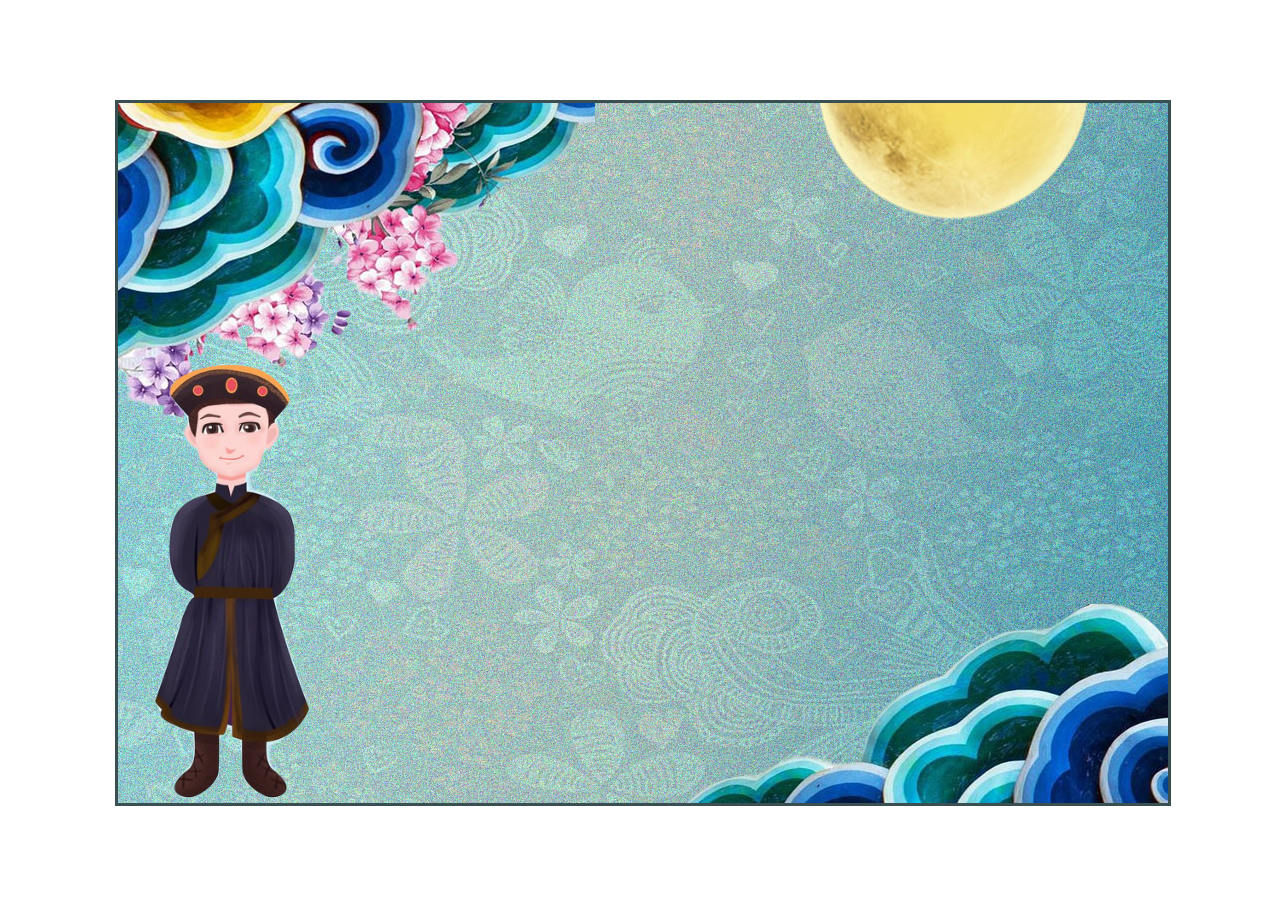
==== dwez.html @ bbaeb3a7 "Add files via upload" ====
<!doctype html>
<html>
<head>
<meta charset="utf-8">
<title>赫哲族_目录</title>
<style type="text/css">

	.aaa{
	background-image: url(image/mzty.jpg);
		width:1050px;
	  height: 700px;
	position: fixed;
	left: 50%;
	top:50%;
	z-index: 10;
	margin-top: -350px;
	margin-left: -525px;
	border:3px solid ;
	border-color:#3A4F51;
	}
	.deng{
		width:600px;
	  height: 300px;
		margin-top: -10px;
	margin-left: 470px;
	}
	@keyframes play{
		0%{transform:translate(-20px,-90px);}
		100%{transform:translate(500,250);}
	}
	.ren{
			display: block;
		position: absolute;
		animation: play 0.8s;
	margin-top: -45px;
	margin-left: 30px;
	
		
	}
	</style>
</head>

<body>
<div class="aaa">
	<div class="deng"><marquee  behavior=alternate scrollamount=2.5><img src="image/deng.png"/></marquee></div>
	<div class='ren'><img width=168px src="image/dwez.png"/></div>
</div>


</body>
</html>
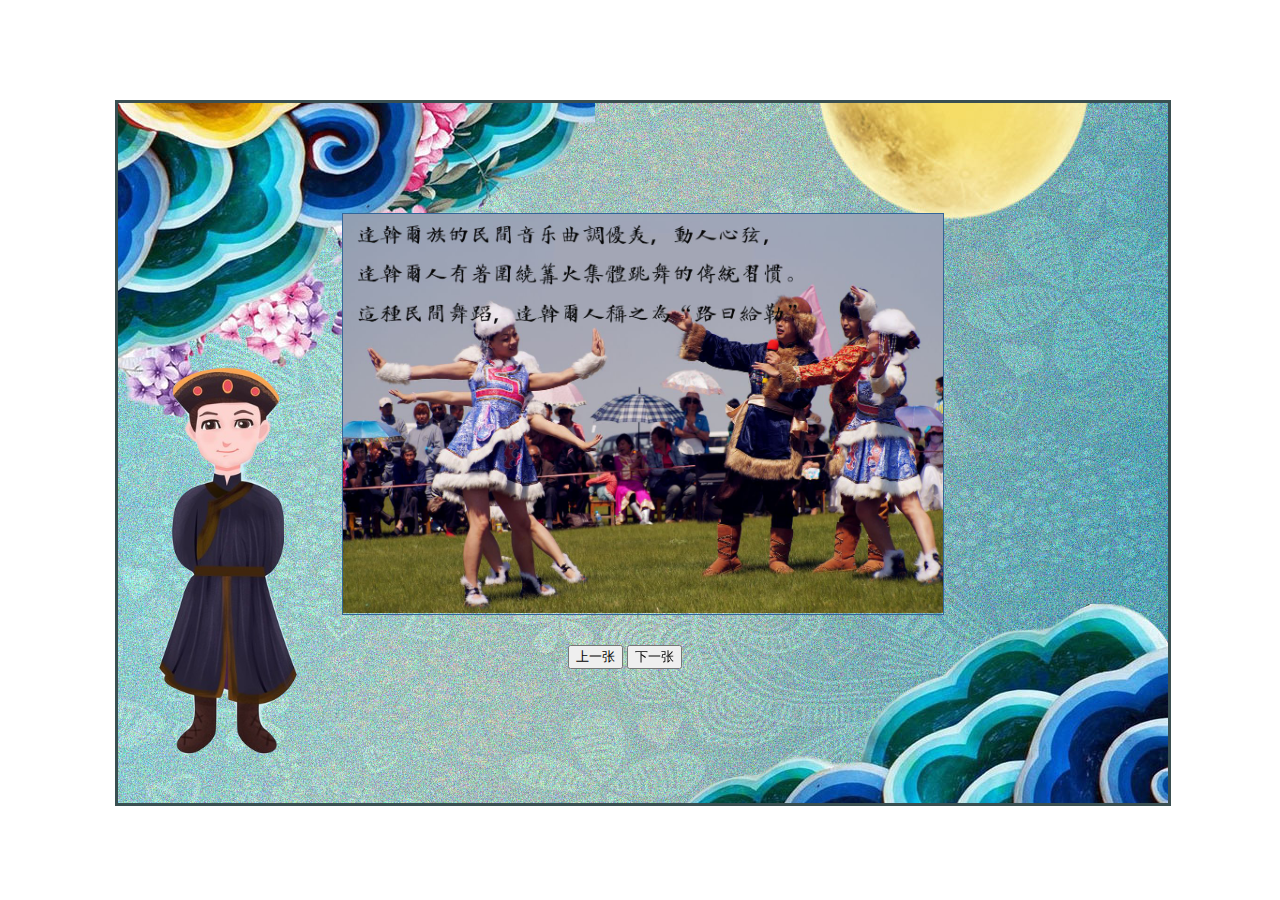
==== commit 9c7bfcf1: "Add files via upload" ====
--- a/dwez.html
+++ b/dwez.html
@@ -1,10 +1,34 @@
 <!doctype html>
-<html>
+<html lang="en">
 <head>
 <meta charset="utf-8">
-<title>赫哲族_目录</title>
+<title>达斡尔族_目录</title>
+        <script src="https://apps.bdimg.com/libs/jquery/2.1.4/jquery.min.js">
+</script>
+  <script type="text/javascript"> 
+	  setTimeout(function(){
+  $(".talk").show("slow");
+       },800); 
+   
+	</script>
+	
+
 <style type="text/css">
+	
+	#hello{width:600px;height:400px;border:1px solid #369;overflow:hidden;margin:-180px auto;}
+	#word{margin:auto;width:500px;}
+    #pic{
+        width:600px;
+        height:400px;
 
+    }
+    #buttonBox{
+        width:150px;
+        margin:210px auto;
+    }
+	body{
+		font-family:'方正舒体';
+	}
 	.aaa{
 	background-image: url(image/mzty.jpg);
 		width:1050px;
@@ -32,20 +56,99 @@
 			display: block;
 		position: absolute;
 		animation: play 0.8s;
-	margin-top: -45px;
-	margin-left: 30px;
-	
+	margin-top: -40px;
+	margin-left: 35px;
 		
 	}
+	.talk{
+			display: none;
+		position: absolute;
+	margin-top: -100px;
+	margin-left: 165px;
+	
+
+		
+	}   
+	#aa {
+	  	position: absolute;/*绝对定位*/
+  width: 100%;
+                bottom: 80px;/*离底下0像素*/
+                left: 23px;/*离左边0像素*/
+                font-size: 15px;
+  word-wrap: break-word;
+ word-break: break-all;
+
+      
+	}
+	
 	</style>
+	
 </head>
 
 <body>
+
 <div class="aaa">
+
 	<div class="deng"><marquee  behavior=alternate scrollamount=2.5><img src="image/deng.png"/></marquee></div>
-	<div class='ren'><img width=168px src="image/dwez.png"/></div>
+	<div class='ren'><img width=150px src="image/dwez.png"/></div>
+  <div class='talk' style="position: relative;">
+  <pre id="aa"></pre>
+   <span style="display:none" id="w"  >欢迎学习达斡尔族小知识
+我们将了解关于
+达斡尔的民族文化
+点击右侧开始学习吧！ </span>
+ 
+    <script language="javascript">
+    var index=0;
+    var word=document.getElementById("w").innerHTML;
+    function type(){
+        document.getElementById("aa").innerText = word.substring(0,index++);
+    }
+    setInterval(type, 200);
+</script>
+ 
+<img width="210" src='image/对话框.png'>
+ 
+  
+  </div>
+  <div id="hello">
+<img width=600px height:400px src="image/timg.jpg">
+<img width=600px height:400px src="image/R.jpg">
+
+
+</div>
+ 
+<div id="buttonBox">
+<input type="button" value="上一张" onclick="a()";>
+<input type="button" value="下一张" onclick="b()";>
+</div>
+ 
+<script>
+function a(){
+    $('#hello').find('img').eq(0).appendTo($('#hello'));
+}
+function b(){
+    $('#hello').find('img:last').eq(0).prependTo($('#hello'));
+}
+ 
+</script>
+
 </div>
 
+<script>
+
+    
+$(document).ready(function(){        //页面加载完之后，自动执行该方法
+
+setTimeout(function(){$(".talk").hide();},8500);        //2秒后执行该方法
+
+});
+
+
+
+
+   
+</script>
 
 </body>
 </html>
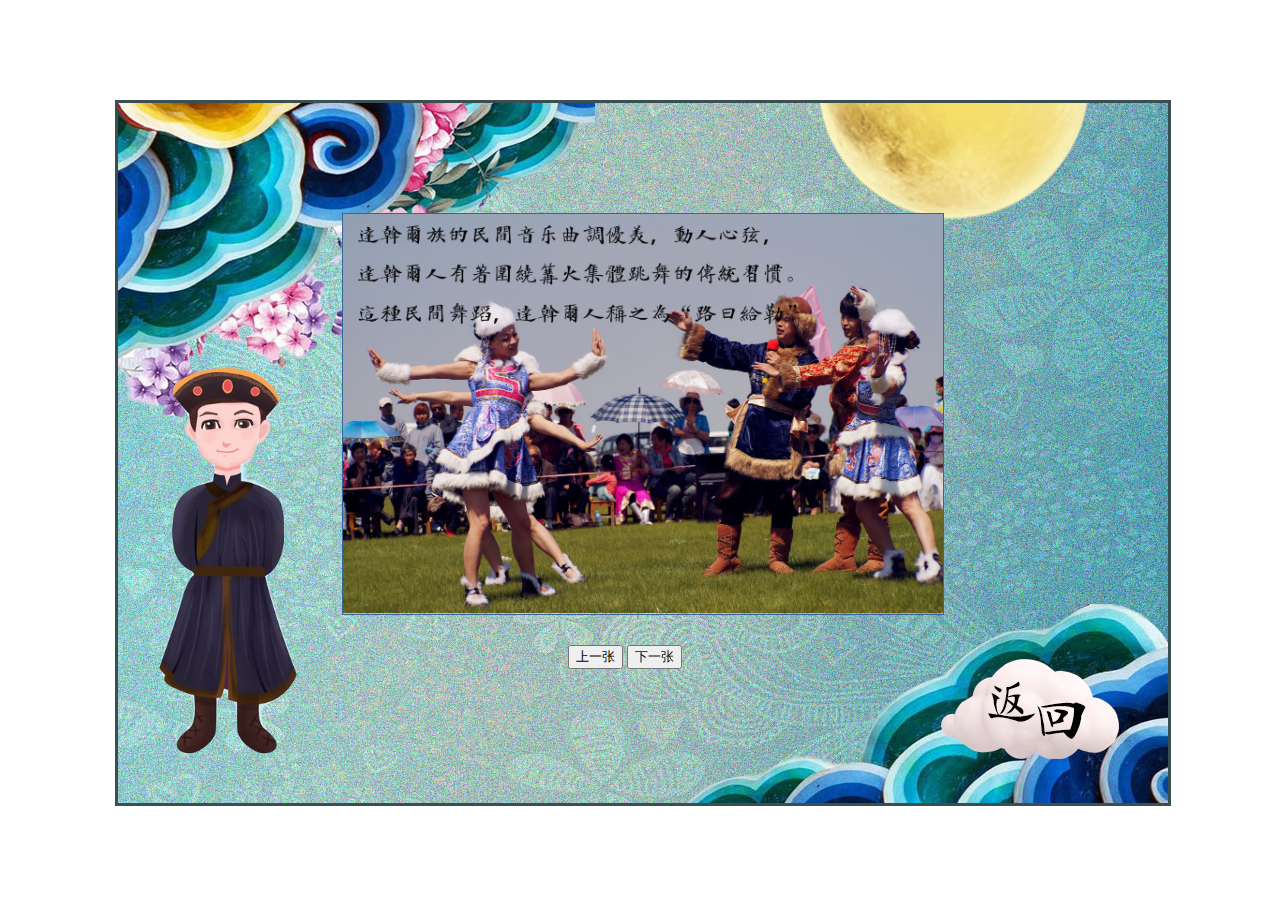
==== commit 83f08cc9: "Add files via upload" ====
--- a/dwez.html
+++ b/dwez.html
@@ -22,6 +22,12 @@
         height:400px;
 
     }
+	#nav{
+		position: absolute;/*绝对定位*/
+            width: 100%;
+                bottom: 40px;/*离底下0像素*/
+                left: 823px;/*离左边0像素*/
+	}
     #buttonBox{
         width:150px;
         margin:210px auto;
@@ -81,6 +87,7 @@
       
 	}
 	
+	
 	</style>
 	
 </head>
@@ -122,7 +129,9 @@
 <input type="button" value="上一张" onclick="a()";>
 <input type="button" value="下一张" onclick="b()";>
 </div>
- 
+ <div id="nav">
+	<a href="know.html"><img  src="image/fh.png"></a>
+</div>
 <script>
 function a(){
     $('#hello').find('img').eq(0).appendTo($('#hello'));
